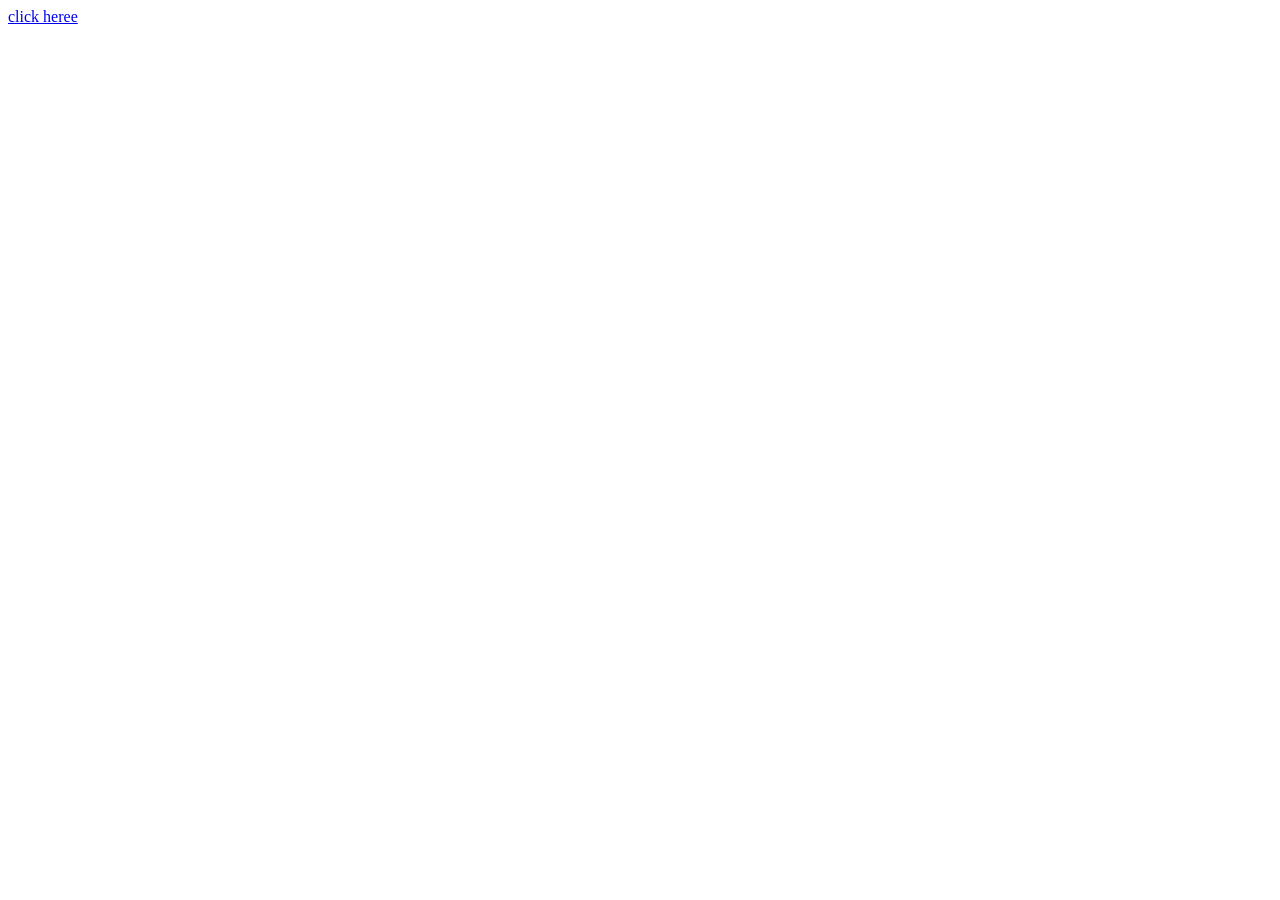
==== index.html @ 2d86e337 "add lonk" ====
<!DOCTYPE html>
<html lang="en">
<head>
    <meta charset="UTF-8">
    <meta name="viewport" content="width=device-width, initial-scale=1.0">
    <title>Document</title>
</head>
<body>
    <a href="https://abraham1061.github.io/skills-github-pages/">click heree</a>
</body>
</html>
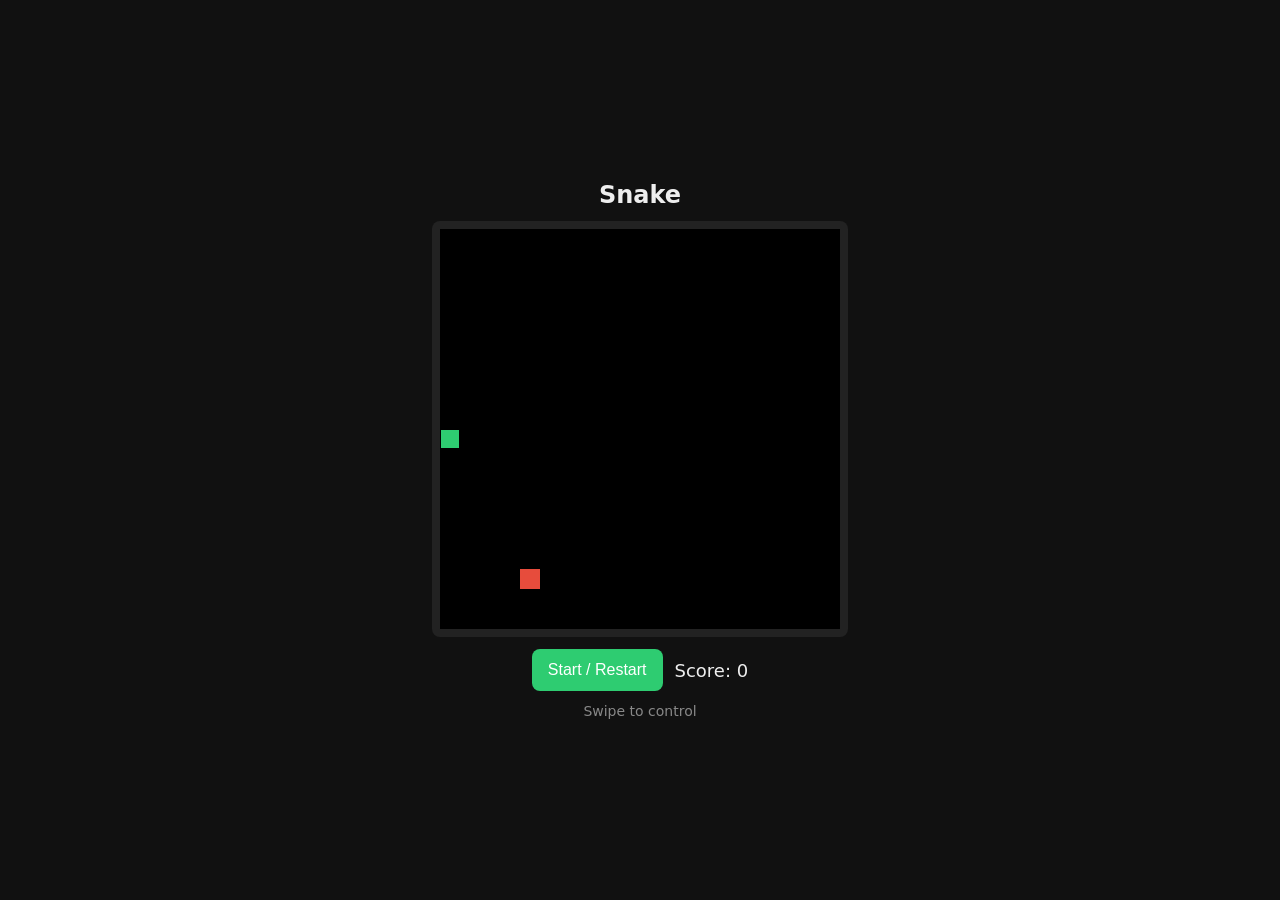
==== commit b9c64db3: "game" ====
--- a/index.html
+++ b/index.html
@@ -1,11 +1,106 @@
-<!DOCTYPE html>
-<html lang="en">
+<!doctype html>
+<html>
 <head>
-    <meta charset="UTF-8">
-    <meta name="viewport" content="width=device-width, initial-scale=1.0">
-    <title>Document</title>
+<meta charset="utf-8">
+<meta name="viewport" content="width=device-width,initial-scale=1,maximum-scale=1,user-scalable=no,viewport-fit=cover">
+<meta name="mobile-web-app-capable" content="yes">
+<meta name="apple-mobile-web-app-capable" content="yes">
+<meta name="apple-mobile-web-app-status-bar-style" content="black-translucent">
+<title>Snake</title>
+<style>
+*{box-sizing:border-box;-webkit-tap-highlight-color:transparent}
+html,body{margin:0;padding:0;width:100%;height:100%;overflow:hidden;position:fixed;-webkit-overflow-scrolling:touch}
+body{font-family:system-ui;display:flex;flex-direction:column;align-items:center;justify-content:center;background:#111;color:#eee;touch-action:none}
+#a{display:flex;flex-direction:column;align-items:center;gap:12px;padding:16px;max-width:100vw;max-height:100vh}
+h1{margin:0;font-size:24px}
+#b{background:#222;padding:8px;border-radius:8px;touch-action:none}
+canvas{display:block;background:#000;max-width:calc(100vw - 32px);max-height:calc(100vh - 200px);touch-action:none}
+#c{display:flex;gap:12px;align-items:center;flex-wrap:wrap;justify-content:center}
+button{padding:12px 16px;border-radius:8px;border:none;cursor:pointer;background:#2ecc71;color:#fff;font-size:16px;font-weight:500;touch-action:manipulation}
+button:active{background:#27ae60}
+#s{font-size:18px;font-weight:500}
+#i{font-size:14px;color:#888;text-align:center}
+@media (max-width:480px){canvas{width:90vmin!important;height:90vmin!important}h1{font-size:20px}}
+</style>
 </head>
 <body>
-    <a href="https://abraham1061.github.io/skills-github-pages/">click heree</a>
+<div id="a">
+<h1>Snake</h1>
+<div id="b"><canvas id="g" width="400" height="400"></canvas></div>
+<div id="c"><button id="t">Start / Restart</button><span id="s">Score: 0</span></div>
+<div id="i">Swipe to control</div>
+</div>
+<script>
+(()=>{
+let c=g.getContext('2d'),T=20,W=g.width/T,H=g.height/T,
+S,D,F,R,O,L,p=[0,0,0,0],M=30,
+k={ArrowUp:[0,-1],w:[0,-1],ArrowDown:[0,1],s:[0,1],ArrowLeft:[-1,0],a:[-1,0],ArrowRight:[1,0],d:[1,0]};
+
+function Q(){
+S=[{x:W/2|0,y:H/2|0}];
+D={x:1,y:0};
+for(F={x:Math.random()*W|0,y:Math.random()*H|0};S.some(v=>v.x==F.x&&v.y==F.y);)
+F={x:Math.random()*W|0,y:Math.random()*H|0};
+O=R=0;
+s.textContent='Score: 0';
+L&&clearInterval(L);
+L=setInterval(N,100);
+}
+
+function N(){
+let h={x:(S[0].x+D.x+W)%W,y:(S[0].y+D.y+H)%H};
+if(S.some(v=>v.x==h.x&&v.y==h.y)){
+clearInterval(L);
+c.fillStyle='rgba(0,0,0,.6)';
+c.fillRect(0,0,400,400);
+c.fillStyle='#fff';
+c.font='20px sans-serif';
+c.textAlign='center';
+c.fillText('Game Over — Score: '+O,200,200);
+return;
+}
+S.unshift(h);
+if(h.x==F.x&&h.y==F.y){
+s.textContent='Score: '+ ++O;
+for(F={x:Math.random()*W|0,y:Math.random()*H|0};S.some(v=>v.x==F.x&&v.y==F.y);)
+F={x:Math.random()*W|0,y:Math.random()*H|0};
+}else S.pop();
+c.clearRect(0,0,400,400);
+c.fillStyle='#e74c3c';
+c.fillRect(F.x*T,F.y*T,T,T);
+c.fillStyle='#2ecc71';
+S.forEach(v=>c.fillRect(v.x*T+1,v.y*T+1,T-2,T-2));
+}
+
+function U(x,y){
+if(R||S.length>1&&S[0].x+x==S[1].x&&S[0].y+y==S[1].y)return;
+D={x,y};
+}
+
+onkeydown=e=>{
+let d=k[e.key];
+d&&U(d[0],d[1]);
+e.key==' '&&R&&Q();
+};
+
+ontouchstart=e=>{
+p[0]=e.changedTouches[0].screenX;
+p[1]=e.changedTouches[0].screenY;
+};
+
+ontouchend=e=>{
+p[2]=e.changedTouches[0].screenX;
+p[3]=e.changedTouches[0].screenY;
+let x=p[2]-p[0],y=p[3]-p[1],a=Math.abs(x),b=Math.abs(y);
+if(a<M&&b<M)return;
+a>b?U(x>0?1:-1,0):U(0,y>0?1:-1);
+};
+
+ontouchmove=e=>e.preventDefault();
+
+t.onclick=Q;
+Q();
+})();
+</script>
 </body>
 </html>
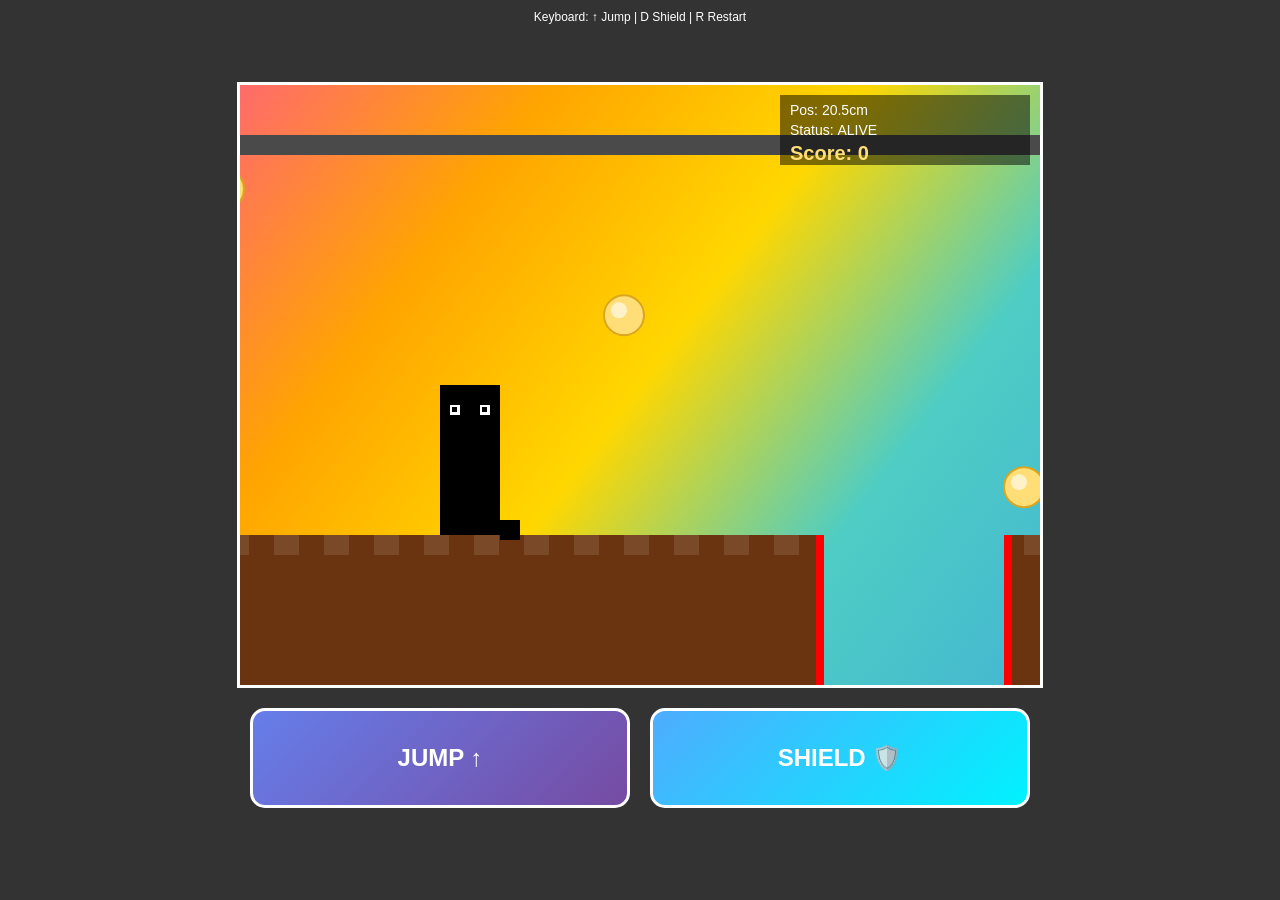
==== commit d05e9d3d: "game2" ====
--- a/index.html
+++ b/index.html
@@ -1,106 +1,347 @@
-<!doctype html>
-<html>
+<!DOCTYPE html>
+<html lang="en">
 <head>
-<meta charset="utf-8">
-<meta name="viewport" content="width=device-width,initial-scale=1,maximum-scale=1,user-scalable=no,viewport-fit=cover">
-<meta name="mobile-web-app-capable" content="yes">
-<meta name="apple-mobile-web-app-capable" content="yes">
-<meta name="apple-mobile-web-app-status-bar-style" content="black-translucent">
-<title>Snake</title>
-<style>
-*{box-sizing:border-box;-webkit-tap-highlight-color:transparent}
-html,body{margin:0;padding:0;width:100%;height:100%;overflow:hidden;position:fixed;-webkit-overflow-scrolling:touch}
-body{font-family:system-ui;display:flex;flex-direction:column;align-items:center;justify-content:center;background:#111;color:#eee;touch-action:none}
-#a{display:flex;flex-direction:column;align-items:center;gap:12px;padding:16px;max-width:100vw;max-height:100vh}
-h1{margin:0;font-size:24px}
-#b{background:#222;padding:8px;border-radius:8px;touch-action:none}
-canvas{display:block;background:#000;max-width:calc(100vw - 32px);max-height:calc(100vh - 200px);touch-action:none}
-#c{display:flex;gap:12px;align-items:center;flex-wrap:wrap;justify-content:center}
-button{padding:12px 16px;border-radius:8px;border:none;cursor:pointer;background:#2ecc71;color:#fff;font-size:16px;font-weight:500;touch-action:manipulation}
-button:active{background:#27ae60}
-#s{font-size:18px;font-weight:500}
-#i{font-size:14px;color:#888;text-align:center}
-@media (max-width:480px){canvas{width:90vmin!important;height:90vmin!important}h1{font-size:20px}}
-</style>
+  <meta charset="UTF-8">
+  <meta name="viewport" content="width=device-width, initial-scale=1.0">
+  <title>2D Sidescroller - Mobile</title>
+  <style>
+    * { margin: 0; padding: 0; box-sizing: border-box; }
+    body { 
+      display: flex; 
+      flex-direction: column;
+      justify-content: center; 
+      align-items: center; 
+      width: 100vw; 
+      height: 100vh; 
+      background: #333; 
+      font-family: Arial, sans-serif; 
+      overflow: hidden; 
+    }
+    #game-container {
+      display: flex;
+      flex-direction: column;
+      align-items: center;
+      gap: 0;
+    }
+    canvas { 
+      border: 3px solid #fff; 
+      background: linear-gradient(135deg, #667eea 0%, #764ba2 25%, #f093fb 50%, #4facfe 75%, #00f2fe 100%); 
+      display: block; 
+      max-width: 100vw; 
+      max-height: 70vh; 
+      width: auto; 
+      height: auto; 
+      touch-action: none; 
+    }
+    #controls {
+      display: flex;
+      gap: 20px;
+      margin-top: 10px;
+      width: 100%;
+      max-width: 800px;
+      padding: 10px;
+    }
+    .btn {
+      flex: 1;
+      height: 100px;
+      font-size: 24px;
+      font-weight: bold;
+      border: 3px solid #fff;
+      border-radius: 15px;
+      color: #fff;
+      cursor: pointer;
+      user-select: none;
+      -webkit-user-select: none;
+      touch-action: manipulation;
+      transition: transform 0.1s, opacity 0.1s;
+    }
+    .btn:active {
+      transform: scale(0.95);
+      opacity: 0.8;
+    }
+    #jump-btn {
+      background: linear-gradient(135deg, #667eea 0%, #764ba2 100%);
+    }
+    #shield-btn {
+      background: linear-gradient(135deg, #4facfe 0%, #00f2fe 100%);
+    }
+    #i { 
+      position: absolute; 
+      top: 10px; 
+      left: 50%; 
+      transform: translateX(-50%);
+      color: #fff; 
+      font-size: 12px; 
+      z-index: 10;
+      text-align: center;
+    }
+  </style>
 </head>
 <body>
-<div id="a">
-<h1>Snake</h1>
-<div id="b"><canvas id="g" width="400" height="400"></canvas></div>
-<div id="c"><button id="t">Start / Restart</button><span id="s">Score: 0</span></div>
-<div id="i">Swipe to control</div>
-</div>
-<script>
-(()=>{
-let c=g.getContext('2d'),T=20,W=g.width/T,H=g.height/T,
-S,D,F,R,O,L,p=[0,0,0,0],M=30,
-k={ArrowUp:[0,-1],w:[0,-1],ArrowDown:[0,1],s:[0,1],ArrowLeft:[-1,0],a:[-1,0],ArrowRight:[1,0],d:[1,0]};
-
-function Q(){
-S=[{x:W/2|0,y:H/2|0}];
-D={x:1,y:0};
-for(F={x:Math.random()*W|0,y:Math.random()*H|0};S.some(v=>v.x==F.x&&v.y==F.y);)
-F={x:Math.random()*W|0,y:Math.random()*H|0};
-O=R=0;
-s.textContent='Score: 0';
-L&&clearInterval(L);
-L=setInterval(N,100);
+  <div id="i"><p>Keyboard: ↑ Jump | D Shield | R Restart</p></div>
+  <div id="game-container">
+    <canvas id="c" width="800" height="600"></canvas>
+    <div id="controls">
+      <button id="jump-btn" class="btn">JUMP ↑</button>
+      <button id="shield-btn" class="btn">SHIELD 🛡️</button>
+    </div>
+  </div>
+  <script>
+const W = 800, H = 600, PY = H - 150, CY = 50, G = 0.6, PW = 60, PH = 150, JP = 15, AS = 2, GW = 180, GMD = 450, GMX = 750, CSI = 100, RCI = 500, PD = 90;
+const cn = document.getElementById('c'), cx = cn.getContext('2d');
+const p = { x: 500, y: PY - PH, w: PW, h: PH, vy: 0, vx: 0, j: !1, g: !1, ph: !1, pt: 0, jr: 2, fc: 0 };
+const k = {};
+let go = !1, got = 0, s = 0, cs = AS, mx = 2800, nrx = 1800, ngx = 1000, e = [], gp = [];
+
+// Button controls
+const jumpBtn = document.getElementById('jump-btn');
+const shieldBtn = document.getElementById('shield-btn');
+
+jumpBtn.addEventListener('touchstart', (e) => {
+  e.preventDefault();
+  if (!go && p.jr > 0) {
+    p.vy = -JP;
+    p.j = 1;
+    p.g = 0;
+    p.jr--;
+  }
+});
+
+jumpBtn.addEventListener('click', (e) => {
+  e.preventDefault();
+  if (!go && p.jr > 0) {
+    p.vy = -JP;
+    p.j = 1;
+    p.g = 0;
+    p.jr--;
+  }
+});
+
+shieldBtn.addEventListener('touchstart', (e) => {
+  e.preventDefault();
+  if (!go && !p.ph) {
+    p.ph = 1;
+    p.pt = PD;
+  }
+});
+
+shieldBtn.addEventListener('click', (e) => {
+  e.preventDefault();
+  if (!go && !p.ph) {
+    p.ph = 1;
+    p.pt = PD;
+  }
+});
+
+// Keyboard controls
+window.addEventListener('keydown', (e) => {
+  k[e.key] = 1;
+  if (e.key === 'ArrowUp') {
+    e.preventDefault();
+    if (!go && p.jr > 0) p.vy = -JP, p.j = 1, p.g = 0, p.jr--;
+  }
+  if (e.key === 'd' || e.key === 'D') {
+    e.preventDefault();
+    if (!go && !p.ph) p.ph = 1, p.pt = PD;
+  }
+  if (e.key === 'r' && go) location.reload();
+});
+
+window.addEventListener('keyup', (e) => { k[e.key] = 0; });
+
+// Canvas click for restart button
+cn.addEventListener('click', (e) => {
+  if (go) {
+    const rect = cn.getBoundingClientRect();
+    const mx = (e.clientX - rect.left) * (W / rect.width);
+    const my = (e.clientY - rect.top) * (H / rect.height);
+    if (mx >= W / 2 - 100 && mx <= W / 2 + 100 && my >= H / 2 + 50 && my <= H / 2 + 110) location.reload();
+  }
+});
+
+cn.addEventListener('touchend', (e) => {
+  if (go) {
+    const rect = cn.getBoundingClientRect();
+    const touch = e.changedTouches[0];
+    const mx = (touch.clientX - rect.left) * (W / rect.width);
+    const my = (touch.clientY - rect.top) * (H / rect.height);
+    if (mx >= W / 2 - 100 && mx <= W / 2 + 100 && my >= H / 2 + 50 && my <= H / 2 + 110) location.reload();
+  }
+});
+
+function ce(x, t = 'g') {
+  return {
+    x: x, by: (CY + PY) / 2, y: 0, r: 20, t: t, c: t === 'r' ? '#F00' : '#FD7',
+    fp: Math.random() * Math.PI * 2, fs: t === 'r' ? .05 : .08, fr: (PY - CY) / 2 - 40
+  };
 }
 
-function N(){
-let h={x:(S[0].x+D.x+W)%W,y:(S[0].y+D.y+H)%H};
-if(S.some(v=>v.x==h.x&&v.y==h.y)){
-clearInterval(L);
-c.fillStyle='rgba(0,0,0,.6)';
-c.fillRect(0,0,400,400);
-c.fillStyle='#fff';
-c.font='20px sans-serif';
-c.textAlign='center';
-c.fillText('Game Over — Score: '+O,200,200);
-return;
+const ep = [400, 800, 1200, 1600, 2000, 2400, 2800];
+ep.forEach(x => e.push(ce(x, 'g')));
+e.push(ce(1800, 'r'));
+gp.push({ x: 1000, w: GW });
+ngx = 1000 + GMD + Math.random() * (GMX - GMD);
+
+function rs() {
+  go = 0; got = 0; s = 0; cs = AS; mx = 2800; nrx = 1800; ngx = 1000;
+  p.x = 500; p.y = PY - PH; p.vy = 0; p.vx = 0; p.j = 0; p.g = 0; p.ph = 0; p.pt = 0; p.jr = 2; p.fc = 0;
+  e = []; ep.forEach(x => e.push(ce(x, 'g'))); e.push(ce(1800, 'r'));
+  gp = []; gp.push({ x: 1000, w: GW }); ngx = 1000 + GMD + Math.random() * (GMX - GMD);
 }
-S.unshift(h);
-if(h.x==F.x&&h.y==F.y){
-s.textContent='Score: '+ ++O;
-for(F={x:Math.random()*W|0,y:Math.random()*H|0};S.some(v=>v.x==F.x&&v.y==F.y);)
-F={x:Math.random()*W|0,y:Math.random()*H|0};
-}else S.pop();
-c.clearRect(0,0,400,400);
-c.fillStyle='#e74c3c';
-c.fillRect(F.x*T,F.y*T,T,T);
-c.fillStyle='#2ecc71';
-S.forEach(v=>c.fillRect(v.x*T+1,v.y*T+1,T-2,T-2));
+
+function u() {
+  if (go) return;
+  p.vx = cs; p.x += p.vx;
+  if (p.ph) p.pt--, p.pt <= 0 && (p.ph = 0);
+  p.fc++;
+  if (p.x < 0) p.x = 0;
+
+  while (mx < p.x + W * 2) mx += CSI, e.push(ce(mx, 'g'));
+  while (nrx < p.x + W * 2) {
+    const og = gp.some(g => nrx >= g.x && nrx < g.x + g.w);
+    og || e.push(ce(nrx, 'r'));
+    nrx += RCI;
+  }
+  e = e.filter(en => en.x > p.x - W);
+
+  const gm = 1 + (cs - AS) * .15, sgm = GMD * gm, sgx = GMX * gm;
+  while (ngx < p.x + W * 2) gp.push({ x: ngx, w: GW }), ngx += sgm + Math.random() * (sgx - sgm);
+  gp = gp.filter(g => g.x + g.w > p.x - W);
+
+  p.vy += G; p.y += p.vy;
+  let og = !1;
+  const pb = p.ph ? { x: p.x + 15, y: p.y + 45, w: 60, h: 60 } : { x: p.x, y: p.y, w: p.w, h: p.h };
+  const bcx = pb.x + pb.w / 2;
+  for (let g of gp) { if (bcx > g.x + 6 && bcx < g.x + g.w - 6) og = 1; }
+  
+  if (!og && pb.y + pb.h >= PY) {
+    p.y = PY - pb.h - (pb.y - p.y);
+    p.vy = 0; p.g = 1; p.j = 0; p.jr = 2;
+  } else p.g = 0;
+  
+  if (p.y > H) go = 1;
+
+  for (let i = e.length - 1; i >= 0; i--) {
+    const en = e[i];
+    en.fp += en.fs;
+    en.y = en.by + Math.sin(en.fp) * en.fr;
+    en.y = Math.max(CY + en.r, Math.min(PY - en.r, en.y));
+    
+    const pbc = p.ph ? { x: p.x + 15, y: p.y + 45, w: 60, h: 60 } : { x: p.x, y: p.y, w: p.w, h: p.h };
+    const dx = en.x - (pbc.x + pbc.w / 2), dy = en.y - (pbc.y + pbc.h / 2);
+    const cx = Math.max(pbc.x, Math.min(en.x, pbc.x + pbc.w)), cy = Math.max(pbc.y, Math.min(en.y, pbc.y + pbc.h));
+    const sx = en.x - cx, sy = en.y - cy, d = Math.sqrt(sx * sx + sy * sy);
+    
+    if (d < en.r) {
+      if (en.t === 'r') { if (!p.ph) go = 1; }
+      else s++, cs = AS + s * .1, e.splice(i, 1);
+    }
+  }
 }
 
-function U(x,y){
-if(R||S.length>1&&S[0].x+x==S[1].x&&S[0].y+y==S[1].y)return;
-D={x,y};
+function d() {
+  const gd = cx.createLinearGradient(0, 0, W, H);
+  gd.addColorStop(0, '#FF6B6B'); gd.addColorStop(.25, '#FFA500'); gd.addColorStop(.5, '#FFD700');
+  gd.addColorStop(.75, '#4ECDC4'); gd.addColorStop(1, '#45B7D1');
+  cx.fillStyle = gd; cx.fillRect(0, 0, W, H);
+
+  const cmx = p.x - (W * .25);
+  cx.save(); cx.translate(-cmx, 0);
+
+  cx.fillStyle = '#4A4A4A'; cx.fillRect(0, CY, p.x + W * 2, 20);
+  cx.fillStyle = '#6B3410';
+  const de = p.x + W * 2;
+  let ss = 0;
+  for (let g of gp.sort((a, b) => a.x - b.x)) {
+    g.x > ss && cx.fillRect(ss, PY, g.x - ss, 150);
+    ss = g.x + g.w;
+  }
+  ss < de && cx.fillRect(ss, PY, de - ss, 150);
+
+  cx.fillStyle = '#F00';
+  for (let g of gp) cx.fillRect(g.x - 8, PY, 8, 150), cx.fillRect(g.x + g.w, PY, 8, 150);
+
+  cx.fillStyle = 'rgba(255,255,255,0.1)';
+  for (let x = 0; x < de; x += 50) {
+    const og = gp.some(g => x >= g.x && x < g.x + g.w);
+    og || cx.fillRect(x, PY, 25, 20);
+  }
+
+  for (let en of e) {
+    if (p.ph && en.t === 'r') continue;
+    cx.fillStyle = en.c; cx.beginPath(); cx.arc(en.x, en.y, en.r, 0, 2 * Math.PI); cx.fill();
+    cx.fillStyle = 'rgba(255,255,255,0.6)'; cx.beginPath(); cx.arc(en.x - 5, en.y - 5, 8, 0, 2 * Math.PI); cx.fill();
+    cx.strokeStyle = en.t === 'r' ? '#8B0000' : '#DAA520'; cx.lineWidth = en.t === 'r' ? 3 : 2;
+    cx.beginPath(); cx.arc(en.x, en.y, en.r, 0, 2 * Math.PI); cx.stroke();
+    if (en.t === 'r') {
+      cx.strokeStyle = 'rgba(255,0,0,0.4)'; cx.lineWidth = 6;
+      cx.beginPath(); cx.arc(en.x, en.y, en.r + 3, 0, 2 * Math.PI); cx.stroke();
+    }
+  }
+
+  if (p.ph) {
+    const sx = p.x + 15, sy = p.y + 45, ss = 60;
+    cx.fillStyle = '#FD7'; cx.beginPath(); cx.arc(sx + 30, sy - 10, 35, 0, 2 * Math.PI); cx.fill();
+    cx.shadowColor = '#0099FF'; cx.shadowBlur = 15;
+    cx.strokeStyle = '#0099FF'; cx.lineWidth = 4; cx.strokeRect(sx, sy, ss, ss);
+    cx.globalAlpha = .7; cx.fillStyle = '#0066FF'; cx.fillRect(sx, sy, ss, ss); cx.globalAlpha = 1;
+    cx.strokeStyle = '#FFF'; cx.lineWidth = 3; cx.lineCap = 'round';
+    cx.beginPath(); cx.moveTo(sx + 15, sy + 20); cx.lineTo(sx + 27, sy + 20); cx.stroke();
+    cx.beginPath(); cx.moveTo(sx + 33, sy + 20); cx.lineTo(sx + 45, sy + 20); cx.stroke();
+  } else {
+    cx.fillStyle = go ? '#F00' : '#000'; cx.fillRect(p.x, p.y, p.w, p.h);
+    cx.fillStyle = '#FFF';
+    cx.fillRect(p.x + 10, p.y + 20, 10, 10); cx.fillRect(p.x + 40, p.y + 20, 10, 10);
+    cx.fillStyle = '#000';
+    cx.fillRect(p.x + 12, p.y + 22, 5, 5); cx.fillRect(p.x + 42, p.y + 22, 5, 5);
+    
+    cx.fillStyle = '#000';
+    const ls = 20, lg = p.x - ls, rg = p.x + p.w, lgy = p.y + p.h - 15;
+    if (p.g) {
+      const cf = p.fc % 60;
+      if (cf < 30) cx.fillRect(lg, lgy, ls, ls);
+      else cx.fillRect(rg, lgy, ls, ls);
+    } else {
+      const cf = p.fc % 60;
+      cf < 30 && (cx.fillRect(lg, lgy, ls, ls), cx.fillRect(rg, lgy, ls, ls));
+    }
+  }
+
+  if (p.ph) {
+    for (let en of e) {
+      if (en.t === 'r') {
+        cx.fillStyle = en.c; cx.beginPath(); cx.arc(en.x, en.y, en.r, 0, 2 * Math.PI); cx.fill();
+        cx.fillStyle = 'rgba(255,255,255,0.6)'; cx.beginPath(); cx.arc(en.x - 5, en.y - 5, 8, 0, 2 * Math.PI); cx.fill();
+        cx.strokeStyle = '#8B0000'; cx.lineWidth = 3;
+        cx.beginPath(); cx.arc(en.x, en.y, en.r, 0, 2 * Math.PI); cx.stroke();
+      }
+    }
+  }
+
+  cx.restore();
+
+  if (go) {
+    cx.fillStyle = 'rgba(0,0,0,0.7)'; cx.fillRect(0, 0, W, H);
+    cx.fillStyle = '#F00'; cx.font = 'bold 60px Arial'; cx.textAlign = 'center';
+    cx.fillText('GAME OVER!', W / 2, H / 2 - 40);
+    cx.fillStyle = '#FFF'; cx.font = '20px Arial';
+    cx.fillText('Press R to Restart', W / 2, H / 2 + 20);
+    cx.fillStyle = '#4CAF50'; cx.fillRect(W / 2 - 100, H / 2 + 50, 200, 60);
+    cx.strokeStyle = '#FFF'; cx.lineWidth = 3; cx.strokeRect(W / 2 - 100, H / 2 + 50, 200, 60);
+    cx.fillStyle = '#FFF'; cx.font = 'bold 24px Arial';
+    cx.fillText('RESTART', W / 2, H / 2 + 88);
+  }
+
+  cx.fillStyle = 'rgba(0,0,0,0.5)'; cx.fillRect(W - 260, 10, 250, 70);
+  cx.fillStyle = '#FFF'; cx.font = '14px Arial';
+  cx.fillText(`Pos: ${(p.x / 30).toFixed(1)}cm`, W - 250, 30);
+  cx.fillText(`Status: ${go ? 'DEAD' : 'ALIVE'}`, W - 250, 50);
+  cx.fillStyle = '#FD7'; cx.font = 'bold 20px Arial';
+  cx.fillText(`Score: ${s}`, W - 250, 75);
 }
 
-onkeydown=e=>{
-let d=k[e.key];
-d&&U(d[0],d[1]);
-e.key==' '&&R&&Q();
-};
-
-ontouchstart=e=>{
-p[0]=e.changedTouches[0].screenX;
-p[1]=e.changedTouches[0].screenY;
-};
-
-ontouchend=e=>{
-p[2]=e.changedTouches[0].screenX;
-p[3]=e.changedTouches[0].screenY;
-let x=p[2]-p[0],y=p[3]-p[1],a=Math.abs(x),b=Math.abs(y);
-if(a<M&&b<M)return;
-a>b?U(x>0?1:-1,0):U(0,y>0?1:-1);
-};
-
-ontouchmove=e=>e.preventDefault();
-
-t.onclick=Q;
-Q();
-})();
-</script>
+function gl() { u(); d(); requestAnimationFrame(gl); }
+gl();
+  </script>
 </body>
-</html>+</html>
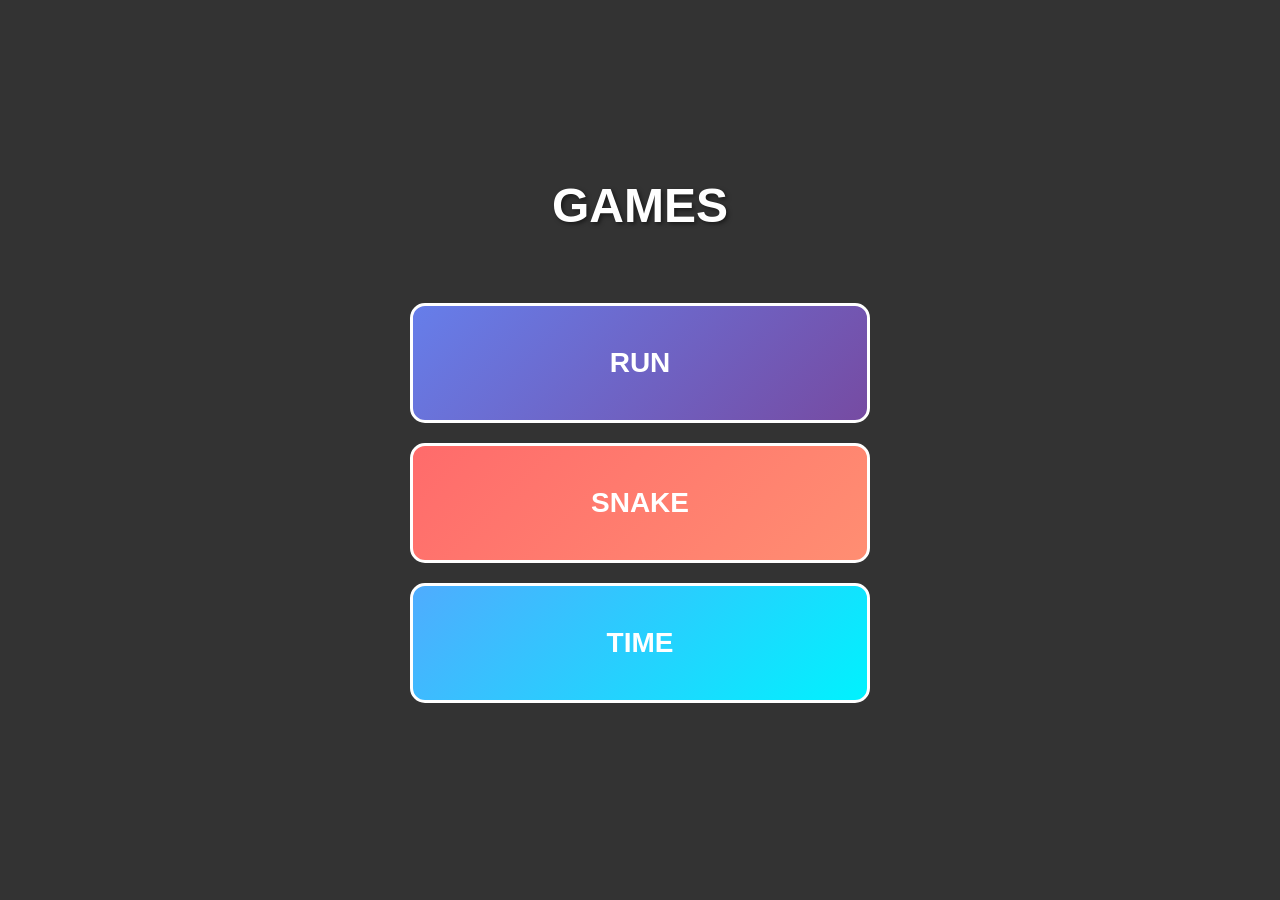
==== commit 209684e5: "games" ====
--- a/index.html
+++ b/index.html
@@ -2,49 +2,47 @@
 <html lang="en">
 <head>
   <meta charset="UTF-8">
-  <meta name="viewport" content="width=device-width, initial-scale=1.0">
-  <title>2D Sidescroller - Mobile</title>
+  <meta name="viewport" content="width=device-width, initial-scale=1.0, viewport-fit=cover, user-scalable=no">
+  <title>Game Menu</title>
   <style>
     * { margin: 0; padding: 0; box-sizing: border-box; }
-    body { 
+    html, body { 
+      width: 100%;
+      height: 100vh;
+      overflow: hidden;
       display: flex; 
       flex-direction: column;
       justify-content: center; 
       align-items: center; 
-      width: 100vw; 
-      height: 100vh; 
       background: #333; 
       font-family: Arial, sans-serif; 
-      overflow: hidden; 
     }
-    #game-container {
+    #menu-container {
       display: flex;
       flex-direction: column;
       align-items: center;
-      gap: 0;
+      gap: 30px;
+      text-align: center;
+      width: 100%;
+      padding: 20px;
     }
-    canvas { 
-      border: 3px solid #fff; 
-      background: linear-gradient(135deg, #667eea 0%, #764ba2 25%, #f093fb 50%, #4facfe 75%, #00f2fe 100%); 
-      display: block; 
-      max-width: 100vw; 
-      max-height: 70vh; 
-      width: auto; 
-      height: auto; 
-      touch-action: none; 
+    h1 {
+      color: #fff;
+      font-size: 48px;
+      margin-bottom: 20px;
+      text-shadow: 2px 2px 4px rgba(0,0,0,0.5);
     }
-    #controls {
+    #buttons {
       display: flex;
+      flex-direction: column;
       gap: 20px;
-      margin-top: 10px;
       width: 100%;
-      max-width: 800px;
-      padding: 10px;
+      max-width: 500px;
+      padding: 20px;
     }
-    .btn {
-      flex: 1;
-      height: 100px;
-      font-size: 24px;
+    .menu-btn {
+      height: 120px;
+      font-size: 28px;
       font-weight: bold;
       border: 3px solid #fff;
       border-radius: 15px;
@@ -54,294 +52,37 @@
       -webkit-user-select: none;
       touch-action: manipulation;
       transition: transform 0.1s, opacity 0.1s;
+      text-decoration: none;
+      display: flex;
+      align-items: center;
+      justify-content: center;
     }
-    .btn:active {
+    .menu-btn:active {
       transform: scale(0.95);
       opacity: 0.8;
     }
-    #jump-btn {
+    .menu-btn:hover {
+      opacity: 0.9;
+    }
+    #run-btn {
       background: linear-gradient(135deg, #667eea 0%, #764ba2 100%);
     }
-    #shield-btn {
+    #snake-btn {
+      background: linear-gradient(135deg, #FF6B6B 0%, #FF8E72 100%);
+    }
+    #time-btn {
       background: linear-gradient(135deg, #4facfe 0%, #00f2fe 100%);
-    }
-    #i { 
-      position: absolute; 
-      top: 10px; 
-      left: 50%; 
-      transform: translateX(-50%);
-      color: #fff; 
-      font-size: 12px; 
-      z-index: 10;
-      text-align: center;
     }
   </style>
 </head>
 <body>
-  <div id="i"><p>Keyboard: ↑ Jump | D Shield | R Restart</p></div>
-  <div id="game-container">
-    <canvas id="c" width="800" height="600"></canvas>
-    <div id="controls">
-      <button id="jump-btn" class="btn">JUMP ↑</button>
-      <button id="shield-btn" class="btn">SHIELD 🛡️</button>
+  <div id="menu-container">
+    <h1>GAMES</h1>
+    <div id="buttons">
+      <a href="run.html" id="run-btn" class="menu-btn">RUN</a>
+      <a href="snake.html" id="snake-btn" class="menu-btn">SNAKE</a>
+      <a href="time.html" id="time-btn" class="menu-btn">TIME</a>
     </div>
   </div>
-  <script>
-const W = 800, H = 600, PY = H - 150, CY = 50, G = 0.6, PW = 60, PH = 150, JP = 15, AS = 2, GW = 180, GMD = 450, GMX = 750, CSI = 100, RCI = 500, PD = 90;
-const cn = document.getElementById('c'), cx = cn.getContext('2d');
-const p = { x: 500, y: PY - PH, w: PW, h: PH, vy: 0, vx: 0, j: !1, g: !1, ph: !1, pt: 0, jr: 2, fc: 0 };
-const k = {};
-let go = !1, got = 0, s = 0, cs = AS, mx = 2800, nrx = 1800, ngx = 1000, e = [], gp = [];
-
-// Button controls
-const jumpBtn = document.getElementById('jump-btn');
-const shieldBtn = document.getElementById('shield-btn');
-
-jumpBtn.addEventListener('touchstart', (e) => {
-  e.preventDefault();
-  if (!go && p.jr > 0) {
-    p.vy = -JP;
-    p.j = 1;
-    p.g = 0;
-    p.jr--;
-  }
-});
-
-jumpBtn.addEventListener('click', (e) => {
-  e.preventDefault();
-  if (!go && p.jr > 0) {
-    p.vy = -JP;
-    p.j = 1;
-    p.g = 0;
-    p.jr--;
-  }
-});
-
-shieldBtn.addEventListener('touchstart', (e) => {
-  e.preventDefault();
-  if (!go && !p.ph) {
-    p.ph = 1;
-    p.pt = PD;
-  }
-});
-
-shieldBtn.addEventListener('click', (e) => {
-  e.preventDefault();
-  if (!go && !p.ph) {
-    p.ph = 1;
-    p.pt = PD;
-  }
-});
-
-// Keyboard controls
-window.addEventListener('keydown', (e) => {
-  k[e.key] = 1;
-  if (e.key === 'ArrowUp') {
-    e.preventDefault();
-    if (!go && p.jr > 0) p.vy = -JP, p.j = 1, p.g = 0, p.jr--;
-  }
-  if (e.key === 'd' || e.key === 'D') {
-    e.preventDefault();
-    if (!go && !p.ph) p.ph = 1, p.pt = PD;
-  }
-  if (e.key === 'r' && go) location.reload();
-});
-
-window.addEventListener('keyup', (e) => { k[e.key] = 0; });
-
-// Canvas click for restart button
-cn.addEventListener('click', (e) => {
-  if (go) {
-    const rect = cn.getBoundingClientRect();
-    const mx = (e.clientX - rect.left) * (W / rect.width);
-    const my = (e.clientY - rect.top) * (H / rect.height);
-    if (mx >= W / 2 - 100 && mx <= W / 2 + 100 && my >= H / 2 + 50 && my <= H / 2 + 110) location.reload();
-  }
-});
-
-cn.addEventListener('touchend', (e) => {
-  if (go) {
-    const rect = cn.getBoundingClientRect();
-    const touch = e.changedTouches[0];
-    const mx = (touch.clientX - rect.left) * (W / rect.width);
-    const my = (touch.clientY - rect.top) * (H / rect.height);
-    if (mx >= W / 2 - 100 && mx <= W / 2 + 100 && my >= H / 2 + 50 && my <= H / 2 + 110) location.reload();
-  }
-});
-
-function ce(x, t = 'g') {
-  return {
-    x: x, by: (CY + PY) / 2, y: 0, r: 20, t: t, c: t === 'r' ? '#F00' : '#FD7',
-    fp: Math.random() * Math.PI * 2, fs: t === 'r' ? .05 : .08, fr: (PY - CY) / 2 - 40
-  };
-}
-
-const ep = [400, 800, 1200, 1600, 2000, 2400, 2800];
-ep.forEach(x => e.push(ce(x, 'g')));
-e.push(ce(1800, 'r'));
-gp.push({ x: 1000, w: GW });
-ngx = 1000 + GMD + Math.random() * (GMX - GMD);
-
-function rs() {
-  go = 0; got = 0; s = 0; cs = AS; mx = 2800; nrx = 1800; ngx = 1000;
-  p.x = 500; p.y = PY - PH; p.vy = 0; p.vx = 0; p.j = 0; p.g = 0; p.ph = 0; p.pt = 0; p.jr = 2; p.fc = 0;
-  e = []; ep.forEach(x => e.push(ce(x, 'g'))); e.push(ce(1800, 'r'));
-  gp = []; gp.push({ x: 1000, w: GW }); ngx = 1000 + GMD + Math.random() * (GMX - GMD);
-}
-
-function u() {
-  if (go) return;
-  p.vx = cs; p.x += p.vx;
-  if (p.ph) p.pt--, p.pt <= 0 && (p.ph = 0);
-  p.fc++;
-  if (p.x < 0) p.x = 0;
-
-  while (mx < p.x + W * 2) mx += CSI, e.push(ce(mx, 'g'));
-  while (nrx < p.x + W * 2) {
-    const og = gp.some(g => nrx >= g.x && nrx < g.x + g.w);
-    og || e.push(ce(nrx, 'r'));
-    nrx += RCI;
-  }
-  e = e.filter(en => en.x > p.x - W);
-
-  const gm = 1 + (cs - AS) * .15, sgm = GMD * gm, sgx = GMX * gm;
-  while (ngx < p.x + W * 2) gp.push({ x: ngx, w: GW }), ngx += sgm + Math.random() * (sgx - sgm);
-  gp = gp.filter(g => g.x + g.w > p.x - W);
-
-  p.vy += G; p.y += p.vy;
-  let og = !1;
-  const pb = p.ph ? { x: p.x + 15, y: p.y + 45, w: 60, h: 60 } : { x: p.x, y: p.y, w: p.w, h: p.h };
-  const bcx = pb.x + pb.w / 2;
-  for (let g of gp) { if (bcx > g.x + 6 && bcx < g.x + g.w - 6) og = 1; }
-  
-  if (!og && pb.y + pb.h >= PY) {
-    p.y = PY - pb.h - (pb.y - p.y);
-    p.vy = 0; p.g = 1; p.j = 0; p.jr = 2;
-  } else p.g = 0;
-  
-  if (p.y > H) go = 1;
-
-  for (let i = e.length - 1; i >= 0; i--) {
-    const en = e[i];
-    en.fp += en.fs;
-    en.y = en.by + Math.sin(en.fp) * en.fr;
-    en.y = Math.max(CY + en.r, Math.min(PY - en.r, en.y));
-    
-    const pbc = p.ph ? { x: p.x + 15, y: p.y + 45, w: 60, h: 60 } : { x: p.x, y: p.y, w: p.w, h: p.h };
-    const dx = en.x - (pbc.x + pbc.w / 2), dy = en.y - (pbc.y + pbc.h / 2);
-    const cx = Math.max(pbc.x, Math.min(en.x, pbc.x + pbc.w)), cy = Math.max(pbc.y, Math.min(en.y, pbc.y + pbc.h));
-    const sx = en.x - cx, sy = en.y - cy, d = Math.sqrt(sx * sx + sy * sy);
-    
-    if (d < en.r) {
-      if (en.t === 'r') { if (!p.ph) go = 1; }
-      else s++, cs = AS + s * .1, e.splice(i, 1);
-    }
-  }
-}
-
-function d() {
-  const gd = cx.createLinearGradient(0, 0, W, H);
-  gd.addColorStop(0, '#FF6B6B'); gd.addColorStop(.25, '#FFA500'); gd.addColorStop(.5, '#FFD700');
-  gd.addColorStop(.75, '#4ECDC4'); gd.addColorStop(1, '#45B7D1');
-  cx.fillStyle = gd; cx.fillRect(0, 0, W, H);
-
-  const cmx = p.x - (W * .25);
-  cx.save(); cx.translate(-cmx, 0);
-
-  cx.fillStyle = '#4A4A4A'; cx.fillRect(0, CY, p.x + W * 2, 20);
-  cx.fillStyle = '#6B3410';
-  const de = p.x + W * 2;
-  let ss = 0;
-  for (let g of gp.sort((a, b) => a.x - b.x)) {
-    g.x > ss && cx.fillRect(ss, PY, g.x - ss, 150);
-    ss = g.x + g.w;
-  }
-  ss < de && cx.fillRect(ss, PY, de - ss, 150);
-
-  cx.fillStyle = '#F00';
-  for (let g of gp) cx.fillRect(g.x - 8, PY, 8, 150), cx.fillRect(g.x + g.w, PY, 8, 150);
-
-  cx.fillStyle = 'rgba(255,255,255,0.1)';
-  for (let x = 0; x < de; x += 50) {
-    const og = gp.some(g => x >= g.x && x < g.x + g.w);
-    og || cx.fillRect(x, PY, 25, 20);
-  }
-
-  for (let en of e) {
-    if (p.ph && en.t === 'r') continue;
-    cx.fillStyle = en.c; cx.beginPath(); cx.arc(en.x, en.y, en.r, 0, 2 * Math.PI); cx.fill();
-    cx.fillStyle = 'rgba(255,255,255,0.6)'; cx.beginPath(); cx.arc(en.x - 5, en.y - 5, 8, 0, 2 * Math.PI); cx.fill();
-    cx.strokeStyle = en.t === 'r' ? '#8B0000' : '#DAA520'; cx.lineWidth = en.t === 'r' ? 3 : 2;
-    cx.beginPath(); cx.arc(en.x, en.y, en.r, 0, 2 * Math.PI); cx.stroke();
-    if (en.t === 'r') {
-      cx.strokeStyle = 'rgba(255,0,0,0.4)'; cx.lineWidth = 6;
-      cx.beginPath(); cx.arc(en.x, en.y, en.r + 3, 0, 2 * Math.PI); cx.stroke();
-    }
-  }
-
-  if (p.ph) {
-    const sx = p.x + 15, sy = p.y + 45, ss = 60;
-    cx.fillStyle = '#FD7'; cx.beginPath(); cx.arc(sx + 30, sy - 10, 35, 0, 2 * Math.PI); cx.fill();
-    cx.shadowColor = '#0099FF'; cx.shadowBlur = 15;
-    cx.strokeStyle = '#0099FF'; cx.lineWidth = 4; cx.strokeRect(sx, sy, ss, ss);
-    cx.globalAlpha = .7; cx.fillStyle = '#0066FF'; cx.fillRect(sx, sy, ss, ss); cx.globalAlpha = 1;
-    cx.strokeStyle = '#FFF'; cx.lineWidth = 3; cx.lineCap = 'round';
-    cx.beginPath(); cx.moveTo(sx + 15, sy + 20); cx.lineTo(sx + 27, sy + 20); cx.stroke();
-    cx.beginPath(); cx.moveTo(sx + 33, sy + 20); cx.lineTo(sx + 45, sy + 20); cx.stroke();
-  } else {
-    cx.fillStyle = go ? '#F00' : '#000'; cx.fillRect(p.x, p.y, p.w, p.h);
-    cx.fillStyle = '#FFF';
-    cx.fillRect(p.x + 10, p.y + 20, 10, 10); cx.fillRect(p.x + 40, p.y + 20, 10, 10);
-    cx.fillStyle = '#000';
-    cx.fillRect(p.x + 12, p.y + 22, 5, 5); cx.fillRect(p.x + 42, p.y + 22, 5, 5);
-    
-    cx.fillStyle = '#000';
-    const ls = 20, lg = p.x - ls, rg = p.x + p.w, lgy = p.y + p.h - 15;
-    if (p.g) {
-      const cf = p.fc % 60;
-      if (cf < 30) cx.fillRect(lg, lgy, ls, ls);
-      else cx.fillRect(rg, lgy, ls, ls);
-    } else {
-      const cf = p.fc % 60;
-      cf < 30 && (cx.fillRect(lg, lgy, ls, ls), cx.fillRect(rg, lgy, ls, ls));
-    }
-  }
-
-  if (p.ph) {
-    for (let en of e) {
-      if (en.t === 'r') {
-        cx.fillStyle = en.c; cx.beginPath(); cx.arc(en.x, en.y, en.r, 0, 2 * Math.PI); cx.fill();
-        cx.fillStyle = 'rgba(255,255,255,0.6)'; cx.beginPath(); cx.arc(en.x - 5, en.y - 5, 8, 0, 2 * Math.PI); cx.fill();
-        cx.strokeStyle = '#8B0000'; cx.lineWidth = 3;
-        cx.beginPath(); cx.arc(en.x, en.y, en.r, 0, 2 * Math.PI); cx.stroke();
-      }
-    }
-  }
-
-  cx.restore();
-
-  if (go) {
-    cx.fillStyle = 'rgba(0,0,0,0.7)'; cx.fillRect(0, 0, W, H);
-    cx.fillStyle = '#F00'; cx.font = 'bold 60px Arial'; cx.textAlign = 'center';
-    cx.fillText('GAME OVER!', W / 2, H / 2 - 40);
-    cx.fillStyle = '#FFF'; cx.font = '20px Arial';
-    cx.fillText('Press R to Restart', W / 2, H / 2 + 20);
-    cx.fillStyle = '#4CAF50'; cx.fillRect(W / 2 - 100, H / 2 + 50, 200, 60);
-    cx.strokeStyle = '#FFF'; cx.lineWidth = 3; cx.strokeRect(W / 2 - 100, H / 2 + 50, 200, 60);
-    cx.fillStyle = '#FFF'; cx.font = 'bold 24px Arial';
-    cx.fillText('RESTART', W / 2, H / 2 + 88);
-  }
-
-  cx.fillStyle = 'rgba(0,0,0,0.5)'; cx.fillRect(W - 260, 10, 250, 70);
-  cx.fillStyle = '#FFF'; cx.font = '14px Arial';
-  cx.fillText(`Pos: ${(p.x / 30).toFixed(1)}cm`, W - 250, 30);
-  cx.fillText(`Status: ${go ? 'DEAD' : 'ALIVE'}`, W - 250, 50);
-  cx.fillStyle = '#FD7'; cx.font = 'bold 20px Arial';
-  cx.fillText(`Score: ${s}`, W - 250, 75);
-}
-
-function gl() { u(); d(); requestAnimationFrame(gl); }
-gl();
-  </script>
 </body>
 </html>
